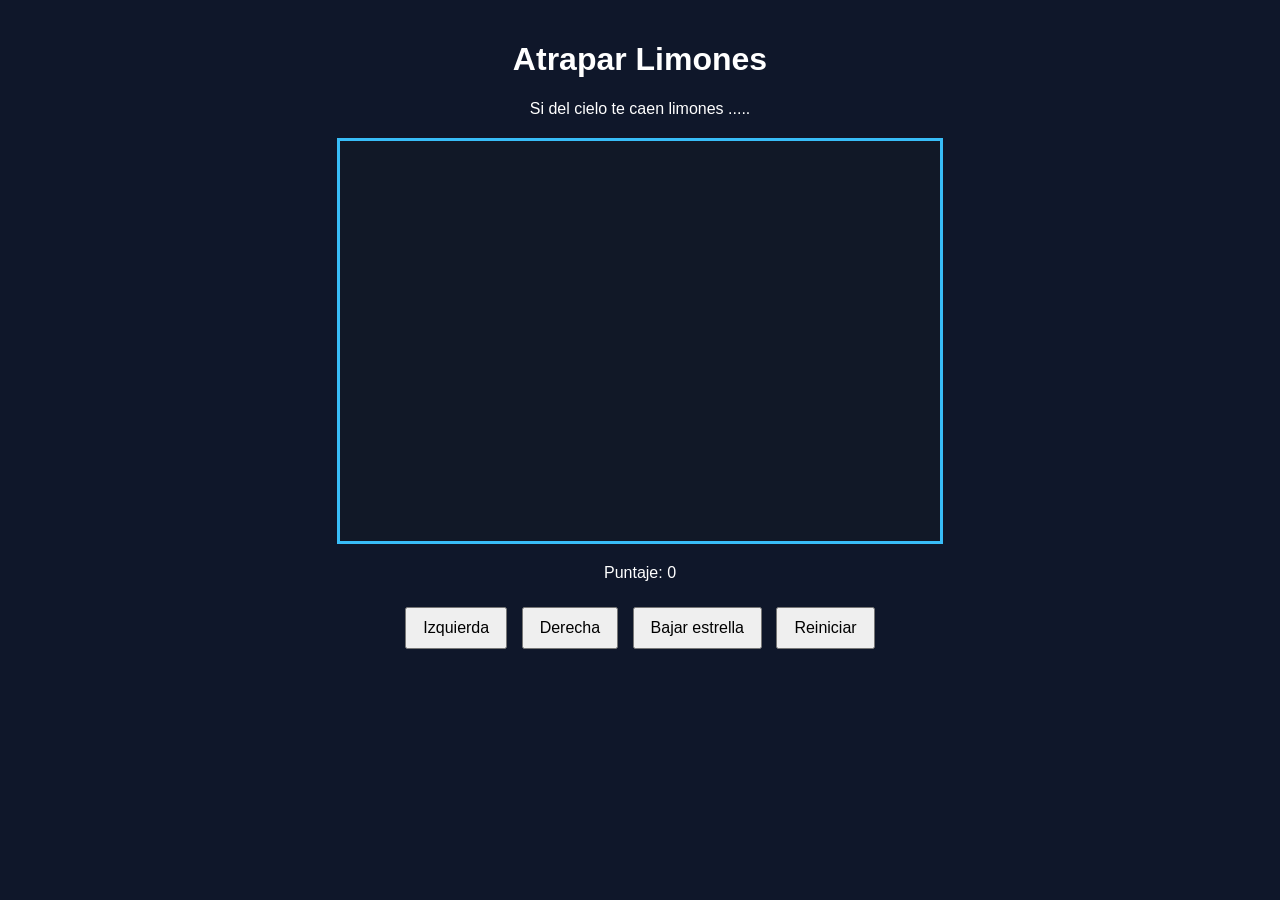
==== limones.html @ 463779b7 "Reference the corresponding files in the HTML and add the canvas" ====
<!DOCTYPE html>
<html>
<head>
  <title>Caza Estrellas</title>
  <link rel="stylesheet" href="limones.css">
 
</head>
<body>
  <div class="contenedor">
    <h1>Atrapar Limones</h1>
    <p>Si del cielo te caen limones ..... </p>
    <canvas id="areaJuegos" width="600" height="400"></canvas>
    
    <div class="panel">
      <p>Puntaje: <span id="txtPuntaje">0</span></p>
    </div>
    <div class="botones">
      <button>Izquierda</button>
      <button>Derecha</button>
      <button>Bajar estrella</button>
      <button>Reiniciar</button>
    </div>
  </div>
  <script src="limones.js"></script>

</body>
</html>
---- limones.css ----
body {
  font-family: Arial, sans-serif;
  background-color: #0f172a;
  color: white;
  text-align: center;
  margin: 0;
  padding: 20px;
}

.contenedor {
  max-width: 800px;
  margin: 0 auto;
}

canvas {
  background-color: #111827;
  border: 3px solid #38bdf8;
  display: block;
  margin: 20px auto;
}

.panel {
  margin: 20px 0;
}

.botones button {
  margin: 5px;
  padding: 10px 16px;
  font-size: 16px;
  cursor: pointer;
}
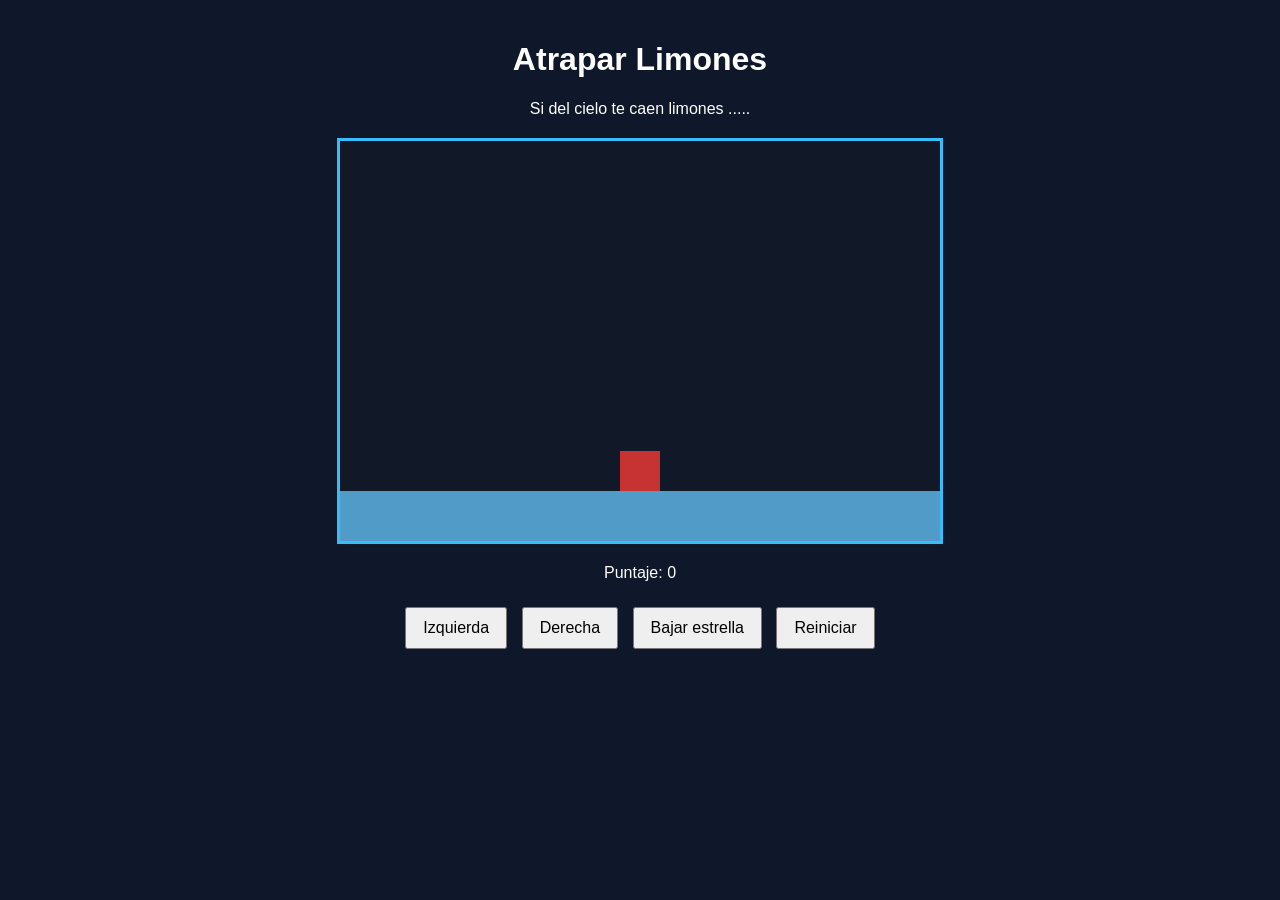
==== commit 2311a94d: "Draw the ground and the character" ====
--- a/limones.html
+++ b/limones.html
@@ -5,7 +5,7 @@
   <link rel="stylesheet" href="limones.css">
  
 </head>
-<body>
+<body onload="iniciar()">
   <div class="contenedor">
     <h1>Atrapar Limones</h1>
     <p>Si del cielo te caen limones ..... </p>
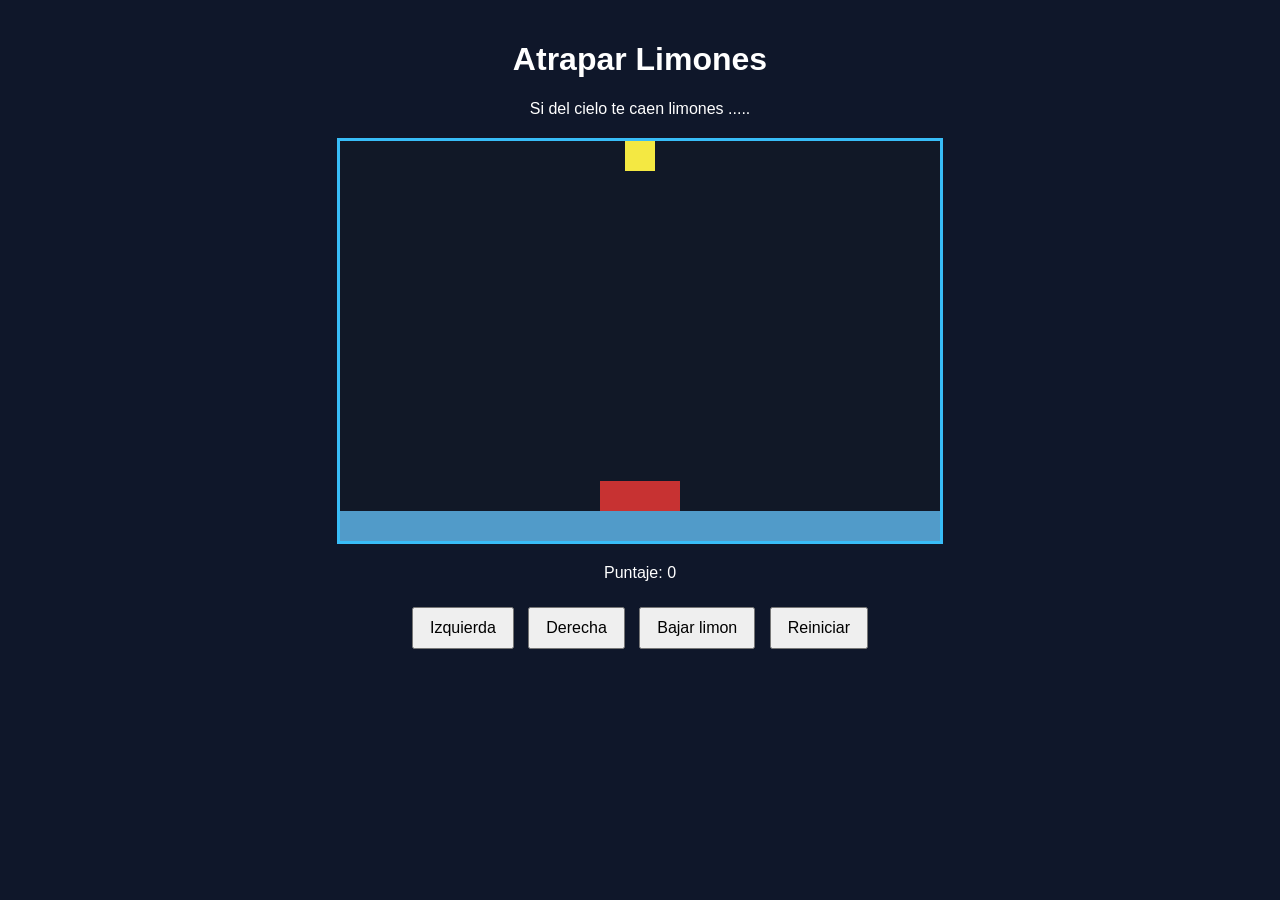
==== commit c001d922: "Add the bajarLimon function and modify the size and position values globally" ====
--- a/limones.html
+++ b/limones.html
@@ -15,9 +15,9 @@
       <p>Puntaje: <span id="txtPuntaje">0</span></p>
     </div>
     <div class="botones">
-      <button>Izquierda</button>
-      <button>Derecha</button>
-      <button>Bajar estrella</button>
+      <button onclick="moverIzquierda()">Izquierda</button>
+      <button onclick="moverDerecha()">Derecha</button>
+      <button onclick="bajarLimon()">Bajar limon</button>
       <button>Reiniciar</button>
     </div>
   </div>
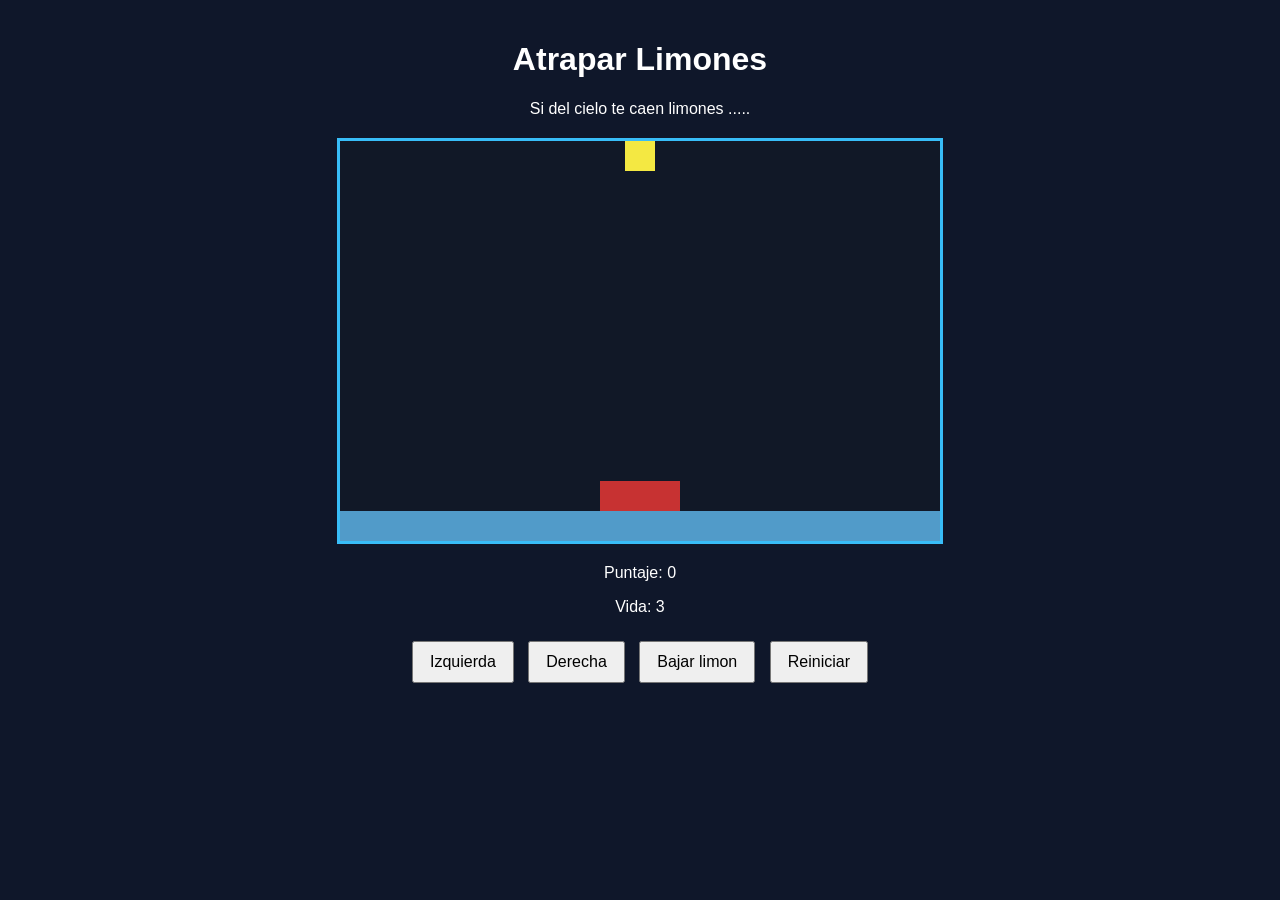
==== commit fff96748: "add score and lives values" ====
--- a/limones.html
+++ b/limones.html
@@ -13,15 +13,17 @@
     
     <div class="panel">
       <p>Puntaje: <span id="txtPuntaje">0</span></p>
+      <p>Vida: <span id="txtVida">3</span></p>
     </div>
     <div class="botones">
       <button onclick="moverIzquierda()">Izquierda</button>
       <button onclick="moverDerecha()">Derecha</button>
       <button onclick="bajarLimon()">Bajar limon</button>
-      <button>Reiniciar</button>
+      <button onclick="reiniciarJuego()">Reiniciar</button>
     </div>
   </div>
   <script src="limones.js"></script>
+  <script src="utils.js"></script>
 
 </body>
 </html>
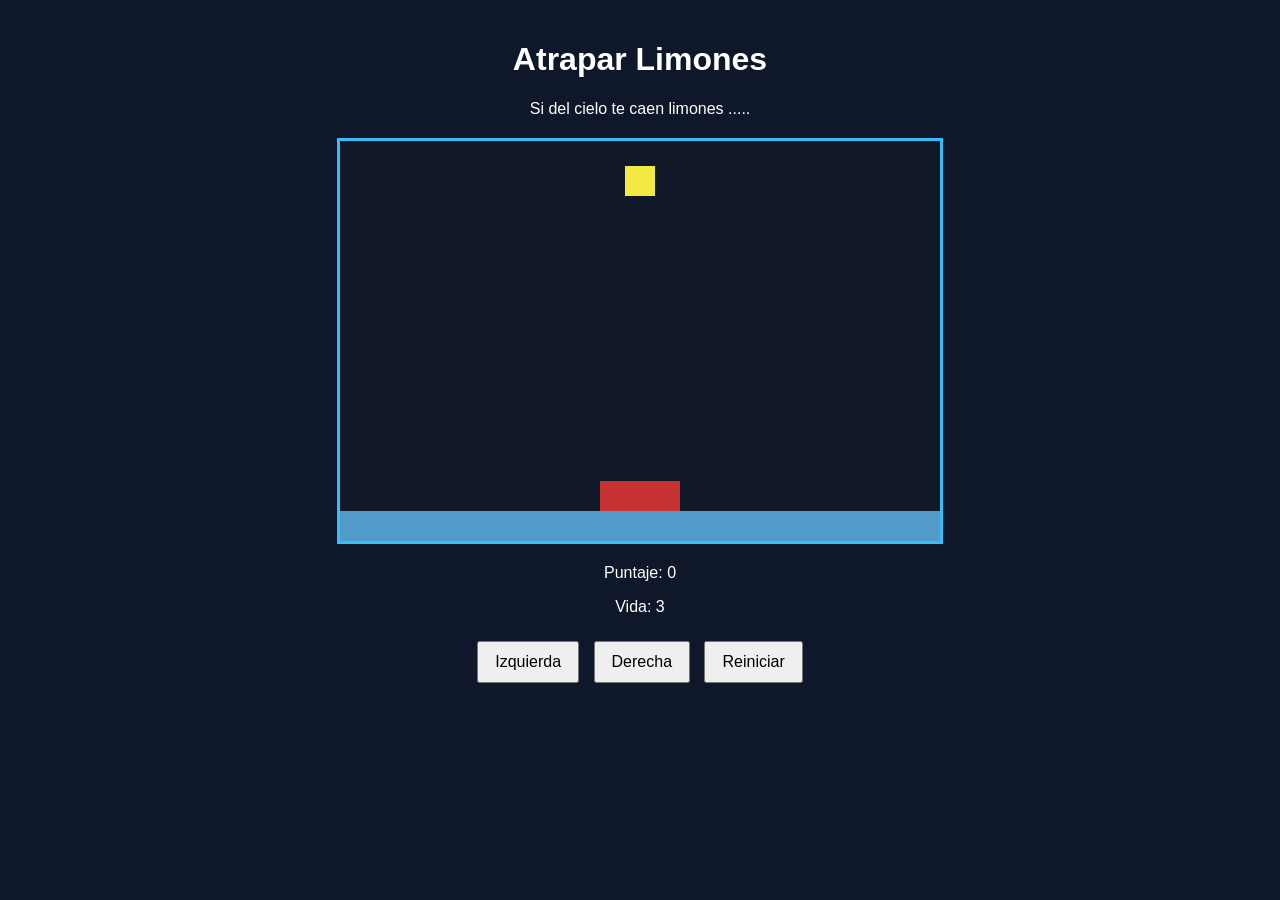
==== commit a19ae15b: "add the setInterval for the bajarLimon function" ====
--- a/limones.html
+++ b/limones.html
@@ -18,7 +18,6 @@
     <div class="botones">
       <button onclick="moverIzquierda()">Izquierda</button>
       <button onclick="moverDerecha()">Derecha</button>
-      <button onclick="bajarLimon()">Bajar limon</button>
       <button onclick="reiniciarJuego()">Reiniciar</button>
     </div>
   </div>
